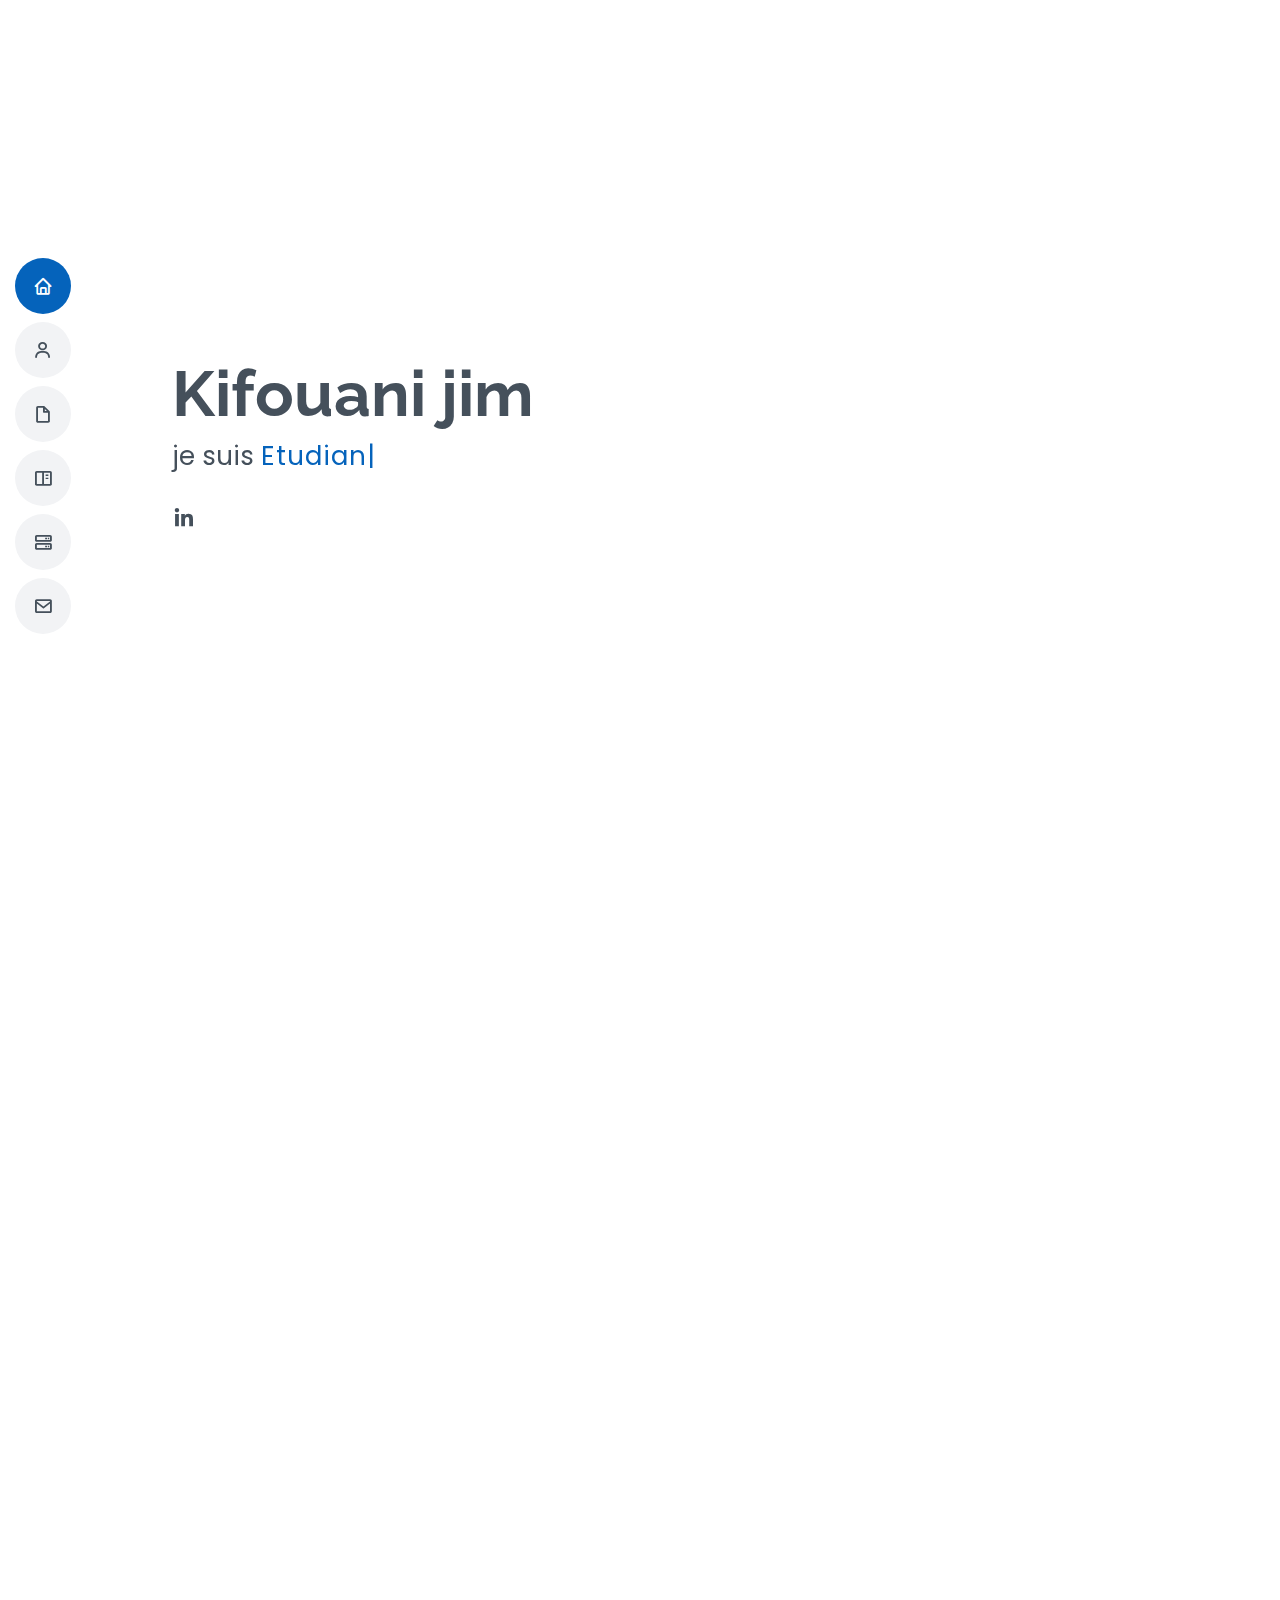
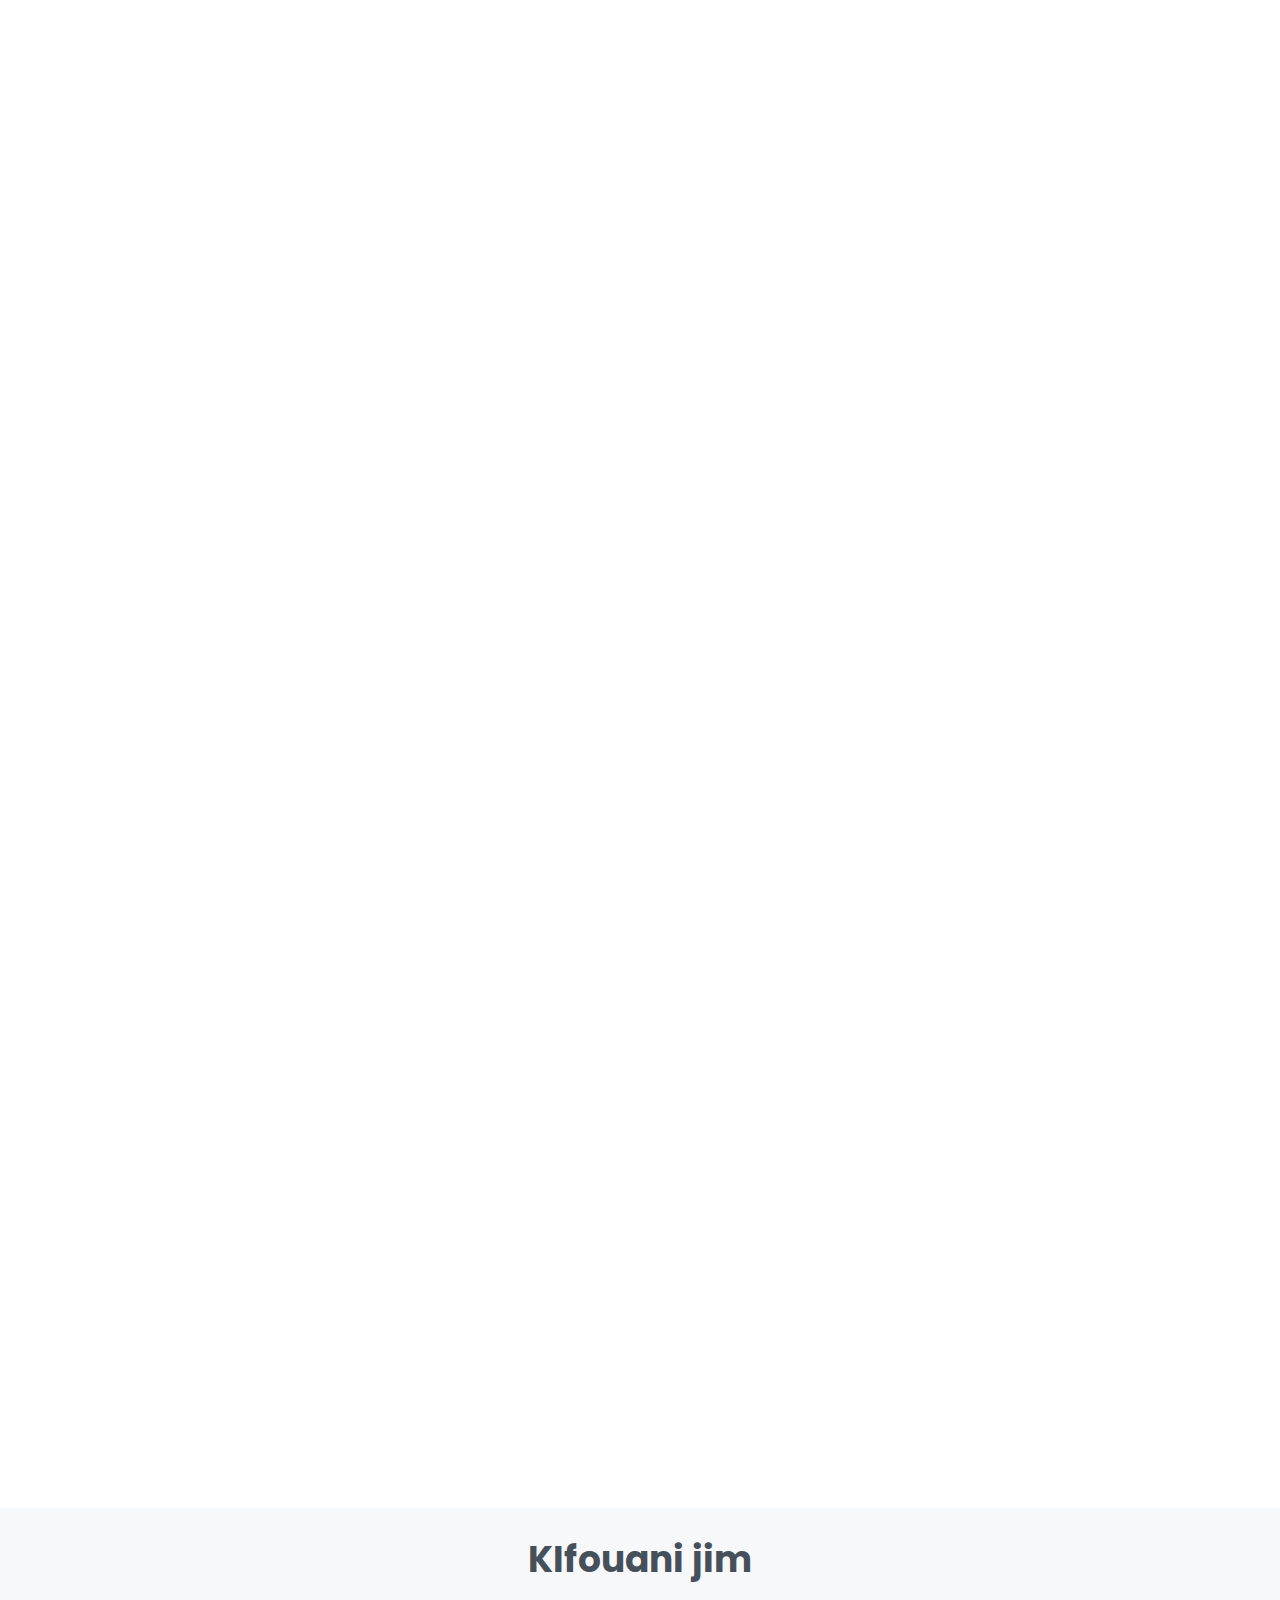
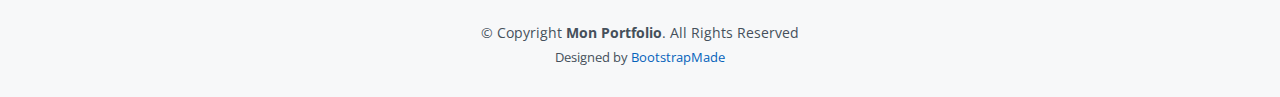
==== index.html @ 3c45834f "mise à jour 2" ====
<!DOCTYPE html>
<html lang="en">

<head>
  <meta charset="utf-8">
  <meta content="width=device-width, initial-scale=1.0" name="viewport">

  <title>Portfolio</title>
  <meta content="" name="description">
  <meta content="" name="keywords">

  <!-- Favicons -->
  <link href="assets/img/Sans%20titre.png" rel="icon">
  <link href="assets/img/Sans%20titre.png" rel="apple-touch-icon">

  <!-- Google Fonts -->
  <link href="https://fonts.googleapis.com/css?family=Open+Sans:300,300i,400,400i,600,600i,700,700i|Raleway:300,300i,400,400i,500,500i,600,600i,700,700i|Poppins:300,300i,400,400i,500,500i,600,600i,700,700i" rel="stylesheet">

  <!-- Vendor CSS Files -->
  <link href="assets/vendor/aos/aos.css" rel="stylesheet">
  <link href="assets/vendor/bootstrap/css/bootstrap.min.css" rel="stylesheet">
  <link href="assets/vendor/bootstrap-icons/bootstrap-icons.css" rel="stylesheet">
  <link href="assets/vendor/boxicons/css/boxicons.min.css" rel="stylesheet">
  <link href="assets/vendor/glightbox/css/glightbox.min.css" rel="stylesheet">
  <link href="assets/vendor/swiper/swiper-bundle.min.css" rel="stylesheet">

  <!-- Template Main CSS File -->
  <link href="assets/css/style.css" rel="stylesheet">

  <!-- =======================================================
  * Template Name: MyResume
  * Updated: Jul 27 2023 with Bootstrap v5.3.1
  * Template URL: https://bootstrapmade.com/free-html-bootstrap-template-my-resume/
  * Author: BootstrapMade.com
  * License: https://bootstrapmade.com/license/
  ======================================================== -->
</head>

<body>

  <!-- ======= Mobile nav toggle button ======= -->
  <!-- <button type="button" class="mobile-nav-toggle d-xl-none"><i class="bi bi-list mobile-nav-toggle"></i></button> -->
  <i class="bi bi-list mobile-nav-toggle d-lg-none"></i>
  <!-- ======= Header ======= -->
  <header id="header" class="d-flex flex-column justify-content-center">

    <nav id="navbar" class="navbar nav-menu">
      <ul>
        <li><a href="#hero" class="nav-link scrollto active"><i class="bx bx-home"></i> <span>Accueil</span></a></li>
        <li><a href="#about" class="nav-link scrollto"><i class="bx bx-user"></i> <span>A propos</span></a></li>
        <li><a href="#resume" class="nav-link scrollto"><i class="bx bx-file-blank"></i> <span>Parcours</span></a></li>
        <li><a href="#portfolio" class="nav-link scrollto"><i class="bx bx-book-content"></i> <span>Project</span></a></li>
        <li><a href="#mission" class="nav-link scrollto"><i class="bx bx-server"></i> <span>Mission</span></a></li>
        <li><a href="#contact" class="nav-link scrollto"><i class="bx bx-envelope"></i> <span>Contact</span></a></li>

      </ul>
    </nav><!-- .nav-menu -->

  </header><!-- End Header -->

  <!-- ======= Hero Section ======= -->
  <section id="hero" class="d-flex flex-column justify-content-center">
    <div class="container" data-aos="zoom-in" data-aos-delay="100">
      <h1>Kifouani jim</h1>
      <p>je suis <span class="typed" data-typed-items="Etudiant"></span></p>
      <div class="social-links">
        <a href="https://www.linkedin.com/in/jim-kifouani-19698219b" class="linkedin"><i class="bx bxl-linkedin"></i></a>
      </div>
    </div>
  </section><!-- End Hero -->

  <main id="main">

    <!-- ======= About Section ======= -->
    <section id="about" class="about">
      <div class="container" data-aos="fade-up">

        <div class="section-title">
          <h2>A propos</h2>
          <p>Je suis étudiant en deuxième année de BTS SIO (Services Informatiques aux Organisations), Option SLAM (Solutions Logicielles et Application Métier) l'option spécialisée pour le développement, à l'ORT à MONTREUIL (93100).

            Actuellement diplômé du BAC General, Spécialité Physique.</p>
        </div>

        <div class="row">
          <div class="col-lg-4">
            <img src="assets/img/profile-img.jpg" class="img-fluid" alt="">
          </div>
          <div class="col-lg-8 pt-4 pt-lg-0 content">
            <h3> Web Developer.</h3>
            <p class="fst-italic">
              infos
            </p>
            <div class="row">
              <div class="col-lg-6">
                <ul>
                  <li><i class="bi bi-chevron-right"></i> <strong>date de naissance:</strong> <span>5 Aout 2001</span></li>
                  <li><i class="bi bi-chevron-right"></i> <strong>telephone:</strong> <span>07 83 47 63 **</span></li>
                  <li><i class="bi bi-chevron-right"></i> <strong>Ville:</strong> <span>Paris, France</span></li>
                </ul>
              </div>
              <div class="col-lg-6">
                <ul>
                  <li><i class="bi bi-chevron-right"></i> <strong>Age:</strong> <span>22</span></li>
                  <li><i class="bi bi-chevron-right"></i> <strong>niveau:</strong> <span>BTS</span></li>
                  <li><i class="bi bi-chevron-right"></i> <strong>Email:</strong> <span>jimkifouani0@gmail.com</span></li>
                </ul>
              </div>
            </div>
            <p>
              Mon projet professionnel est de devenir expert en securité informatique, après mes 2 ans d'études en BTS SIO, je compte continuer mon cursus jusqu'à une maitrise et intégrer par la suite une entreprise basé sur les tecnologies actuel.
            </p>
          </div>
        </div>

      </div>
    </section><!-- End About Section -->

    <!-- ======= Resume Section ======= -->
    <section id="resume" class="resume">
      <div class="container" data-aos="fade-up">

        <div class="section-title">
          <h2>Parcours</h2>
          <p></p>
        </div>

        <div class="row">
          <div class="col-lg-6">
            <h3 class="resume-title">Experiences professionnelles</h3>
            <div class="resume-item pb-0">
              <h4>Alternant Developpeur web</h4>
              <h5>2022 - 2024</h5>
              <p><em>Alternant LDHCLIC:
                Entreprise de création d'applicatif Web format CRM, de site web vitrine ou marchand.</em></p>
              <ul>
                <li>Mise en place du cahier de charge-Selection du CMS en fonction des critères donnés
                </li>
                <li>Choix de l'hebergement du futur site
                </li>
                <li>Mise en place de la maquette du futur site</li>
                <li>Recherche et établissement de la base de donnée d'un site de
                  crèche et de CBD.
                </li>
              </ul>
            </div>

            <h3 class="resume-title">Formations</h3>
            <div class="resume-item">
              <h4>BTS</h4>
              <h5>2022 - 2024</h5>
              <p><em>ORT Montreuil</em></p>
              <p>BTS SIO OPTION SLAM</p>
              <h5>2020 - 2022</h5>
              <p><em>ESTYA</em></p>
              <p>BTS SIO OPTION SISR</p>
            </div>
            <div class="resume-item">
              <h4>BAC</h4>
              <h5>2019 - 2020</h5>
              <p><em>Lycée Nganga Edouard</em></p>
              <p>OPTION GENERAL</p>
            </div>
          </div>
          <div class="col-lg-6">
            <h3 class="resume-title">Informatique & Centre interet</h3>
            <div class="resume-item">
              <h4>Competence informatique</h4>
              <p><em>Montreuil,France</em></p>
              <ul>
                <li>HTML5,CSS3</li>
                <li>PYTHON,JAVA,C</li>
                <li>SQL,GIT</li>
                <li>JAVA-SCRIPT,PHP</li>
                <li>GIT</li>
                <li>DOCKER</li>
                <li>LANGUAGE SQL</li>
              </ul>
            </div>
            <div class="resume-item">
              <h4>ACTIVITE</h4>
              <p><em>Pratiqué du sport régulièrement, m'aide à réduire le stress et booste la confiance en soi !</em></p>
              <ul>
                <li>Basket ball</li>
                <li>Musculation</li>
                <li>Coach sportif</li>
                <li>Photographie</li>
              </ul>
              <h4>PRISE ET EDITION DE PHOTO </h4>
              <div class="container">
                <div class="row">
                  <!-- Première image -->
                  <div class="col-lg-4">
                    <a href="assets/img/portfolio/portfolio-9.jpg" target="_blank">
                      <img src="assets/img/portfolio/portfolio-9.jpg" class="img-fluid" alt="">
                    </a>
                  </div>
                  <div class="col-lg-4">
                    <a href="assets/img/portfolio/IMG_0586.jpg" target="_blank">
                      <img src="assets/img/portfolio/IMG_0586.jpg" class="img-fluid" alt="">
                    </a>
                  </div>
                  <div class="col-lg-4">
                    <a href="assets/img/portfolio/_DSC0746-vers3.jpg" target="_blank">
                      <img src="assets/img/portfolio/_DSC0746-vers3.jpg" class="img-fluid" alt="">
                    </a>
                  </div>
                </div>
              </div>
          </div>
        </div>

      </div>
    </section><!-- End Resume Section -->

    <!-- ======= Portfolio Section ======= -->
    <section id="portfolio" class="portfolio section-bg">
      <div class="container" data-aos="fade-up">

        <div class="section-title">
          <h2>Project Entreprise,CV et Tableau de competence</h2>
          <p>Ci-dessous vous retrouverez tous mes anciens projets réalisés à ce jour, cliquez sur l'un de mes projets pour en savoir plus !</p>
        </div>

        <div class="row">
          <div class="col-lg-12 d-flex justify-content-center" data-aos="fade-up" data-aos-delay="100">
            <ul id="portfolio-flters">
              <li data-filter="*" class="filter-active">All</li>
              <li data-filter=".filter-card">Project et Entreprise</li>
              <li data-filter=".filter-web">CV et Tableau de Competence</li>
            </ul>
          </div>
        </div>

        <div class="row portfolio-container" data-aos="fade-up" data-aos-delay="200">
          <div class="col-lg-4 col-md-6 portfolio-item filter-card">
            <div class="portfolio-wrap">
              <img src="assets/img/portfolio/istockphoto-1387945043-612x612.jpg" class="img-fluid" alt="">
              <div class="portfolio-info">
                <h4>Project</h4>
                <p>HelpOrt</p>
                <div class="portfolio-links">
                  <a href="assets/img/portfolio/Project%20%5BEnregistrement%20automatique%5D.pdf" target="_blank">Project</a>
                </div>
              </div>
            </div>
          </div>

        <div class="row portfolio-container" data-aos="fade-up" data-aos-delay="200">
          <div class="col-lg-4 col-md-6 portfolio-item filter-card">
            <div class="portfolio-wrap">
              <img src="assets/img/portfolio/portfolio-10.jpg" class="img-fluid" alt="">
              <div class="portfolio-info">
                <h4>Entreprise</h4>
                <p>LDHCLIC</p>
                <div class="portfolio-links">
                  <a href="assets/img/portfolio/diapo%20LDHCLIC.pdf" target="_blank">Entreprise</a>
                </div>
              </div>
            </div>
          </div>

          <div class="col-lg-4 col-md-6 portfolio-item filter-web">
            <div class="portfolio-wrap">
              <img src="assets/img/portfolio/cv.jpg" class="img-fluid" alt="">
              <div class="portfolio-info">
                <h4>Mon CV</h4>
                <div class="portfolio-links">
                  <a href="assets/img/portfolio/CV_2023.pdf" target="_blank">CV</a>
                </div>
              </div>
            </div>
          </div>

          <div class="col-lg-4 col-md-6 portfolio-item filter-web">
            <div class="portfolio-wrap">
              <img src="assets/img/testimonials/books-3544295_1280.jpg" class="img-fluid" alt="">
              <div class="portfolio-info">
                <h4>Mon Tableau de Competence</h4>
                <div class="portfolio-links">
                  <a href="assets/img/portfolio/Tableau%20de%20synthèse%20-%20Epreuve%20E4%20-%20BTS%20SIO%202023%20(1)(Récupération%20automatique).pdf" target="_blank">Tableau</a>
                </div>
              </div>
            </div>
          </div>

        </div>

      </div>
    </section><!-- End Portfolio Section -->

    <!-- ======= Mission Section ======= -->
    <section id="mission" class="mission section-bg">
      <div class="container" data-aos="fade-up">

        <div class="section-title">
          <h2>Mission</h2>
          <p>Voici quelques missions que j'ai réalisées au cours de mes expériences professionnelles.</p>
        </div>

        <!-- Tableau pour les missions -->
        <div class="row">
          <div class="col-lg-12">
            <table class="table mission-table" data-aos="fade-up" data-aos-delay="300">
              <thead>
              <tr class="table-header">
                <th scope="col">Projet / Mission</th>
                <th scope="col">Description</th>
              </tr>
              </thead>
              <tbody>
              <!-- Réalisations en milieu professionnel en cours de première année -->
              <tr class="table-row">
                <td>Réalisations en milieu professionnel (1ère année)</td>
                <td>
                  <ul>
                    <li>Mise en place du cahier de charge concernant la création d'un site pour une crèche.</li>
                    <li>Développement de la maquette avec WordPress different site.</li>
                  </ul>
                </td>
              </tr>

              <!-- Réalisations en milieu professionnel en cours de seconde année -->
              <tr class="table-row">
                <td>Réalisations en milieu professionnel (2ème année)</td>
                <td>
                  <ul>
                    <li>Initialisation d'appareils, notamment de téléphone, avant leur vente.</li>
                    <li>Explication des services proposés par l'entreprise aux clients.</li>
                    <li>Mise en place de site vitrine.</li>
                  </ul>
                </td>
              </tr>
              </tbody>
            </table>
          </div>
        </div>
      </div>
    </section>


    <!-- ======= Contact Section ======= -->
    <section id="contact" class="contact">
      <div class="container" data-aos="fade-up">

        <div class="section-title">
          <h2>Contact</h2>
        </div>

        <div class="row mt-1">

          <div class="col-lg-4">
            <div class="info">
              <div class="address">
                <i class="bi bi-geo-alt"></i>
                <h4>Adresse:</h4>
                <p>92 rue de manlnoue, Noisy le Grand, 93160</p>
              </div>

              <div class="email">
                <i class="bi bi-envelope"></i>
                <h4>Email:</h4>
                <p>jimkifouani0@gmail.com</p>
              </div>

              <div class="phone">
                <i class="bi bi-phone"></i>
                <h4>telephone:</h4>
                <p>07 83 47 63 **</p>
              </div>

            </div>

          </div>

          <div class="col-lg-8 mt-5 mt-lg-0">

            <form action="forms/contact.php" method="post" role="form" class="php-email-form">
              <div class="row">
                <div class="col-md-6 form-group">
                  <input type="text" name="name" class="form-control" id="name" placeholder="Ton Nom" required>
                </div>
                <div class="col-md-6 form-group mt-3 mt-md-0">
                  <input type="email" class="form-control" name="email" id="email" placeholder="Ton Email" required>
                </div>
              </div>
              <div class="form-group mt-3">
                <input type="text" class="form-control" name="subject" id="subject" placeholder="Sujet" required>
              </div>
              <div class="form-group mt-3">
                <textarea class="form-control" name="message" rows="5" placeholder="Message" required></textarea>
              </div>
              <div class="my-3">
                <div class="loading">Chargement</div>
                <div class="error-message"></div>
                <div class="sent-message">Ton message a été envoyé. Merci!</div>
              </div>
              <div class="text-center"><button type="submit">Send Message</button></div>
            </form>

          </div>

        </div>

      </div>
    </section><!-- End Contact Section -->
    <section id="Tableau" class="contact"></section>

  </main><!-- End #main -->

  <!-- ======= Footer ======= -->
  <footer id="footer">
    <div class="container">
      <h3>KIfouani jim</h3>
      <p></p>
      <div class="social-links">
      </div>
      <div class="copyright">
        &copy; Copyright <strong><span>Mon Portfolio</span></strong>. All Rights Reserved
      </div>
      <div class="credits">
        <!-- All the links in the footer should remain intact. -->
        <!-- You can delete the links only if you purchased the pro version. -->
        <!-- Licensing information: [license-url] -->
        <!-- Purchase the pro version with working PHP/AJAX contact form: https://bootstrapmade.com/free-html-bootstrap-template-my-resume/ -->
        Designed by <a href="https://bootstrapmade.com/">BootstrapMade</a>
      </div>
    </div>
  </footer><!-- End Footer -->

  <div id="preloader"></div>
  <a href="#" class="back-to-top d-flex align-items-center justify-content-center"><i class="bi bi-arrow-up-short"></i></a>

  <!-- Vendor JS Files -->
  <script src="assets/vendor/purecounter/purecounter_vanilla.js"></script>
  <script src="assets/vendor/aos/aos.js"></script>
  <script src="assets/vendor/bootstrap/js/bootstrap.bundle.min.js"></script>
  <script src="assets/vendor/glightbox/js/glightbox.min.js"></script>
  <script src="assets/vendor/isotope-layout/isotope.pkgd.min.js"></script>
  <script src="assets/vendor/swiper/swiper-bundle.min.js"></script>
  <script src="assets/vendor/typed.js/typed.umd.js"></script>
  <script src="assets/vendor/waypoints/noframework.waypoints.js"></script>
  <script src="assets/vendor/php-email-form/validate.js"></script>

  <!-- Template Main JS File -->
  <script src="assets/js/main.js"></script>

</body>

</html>
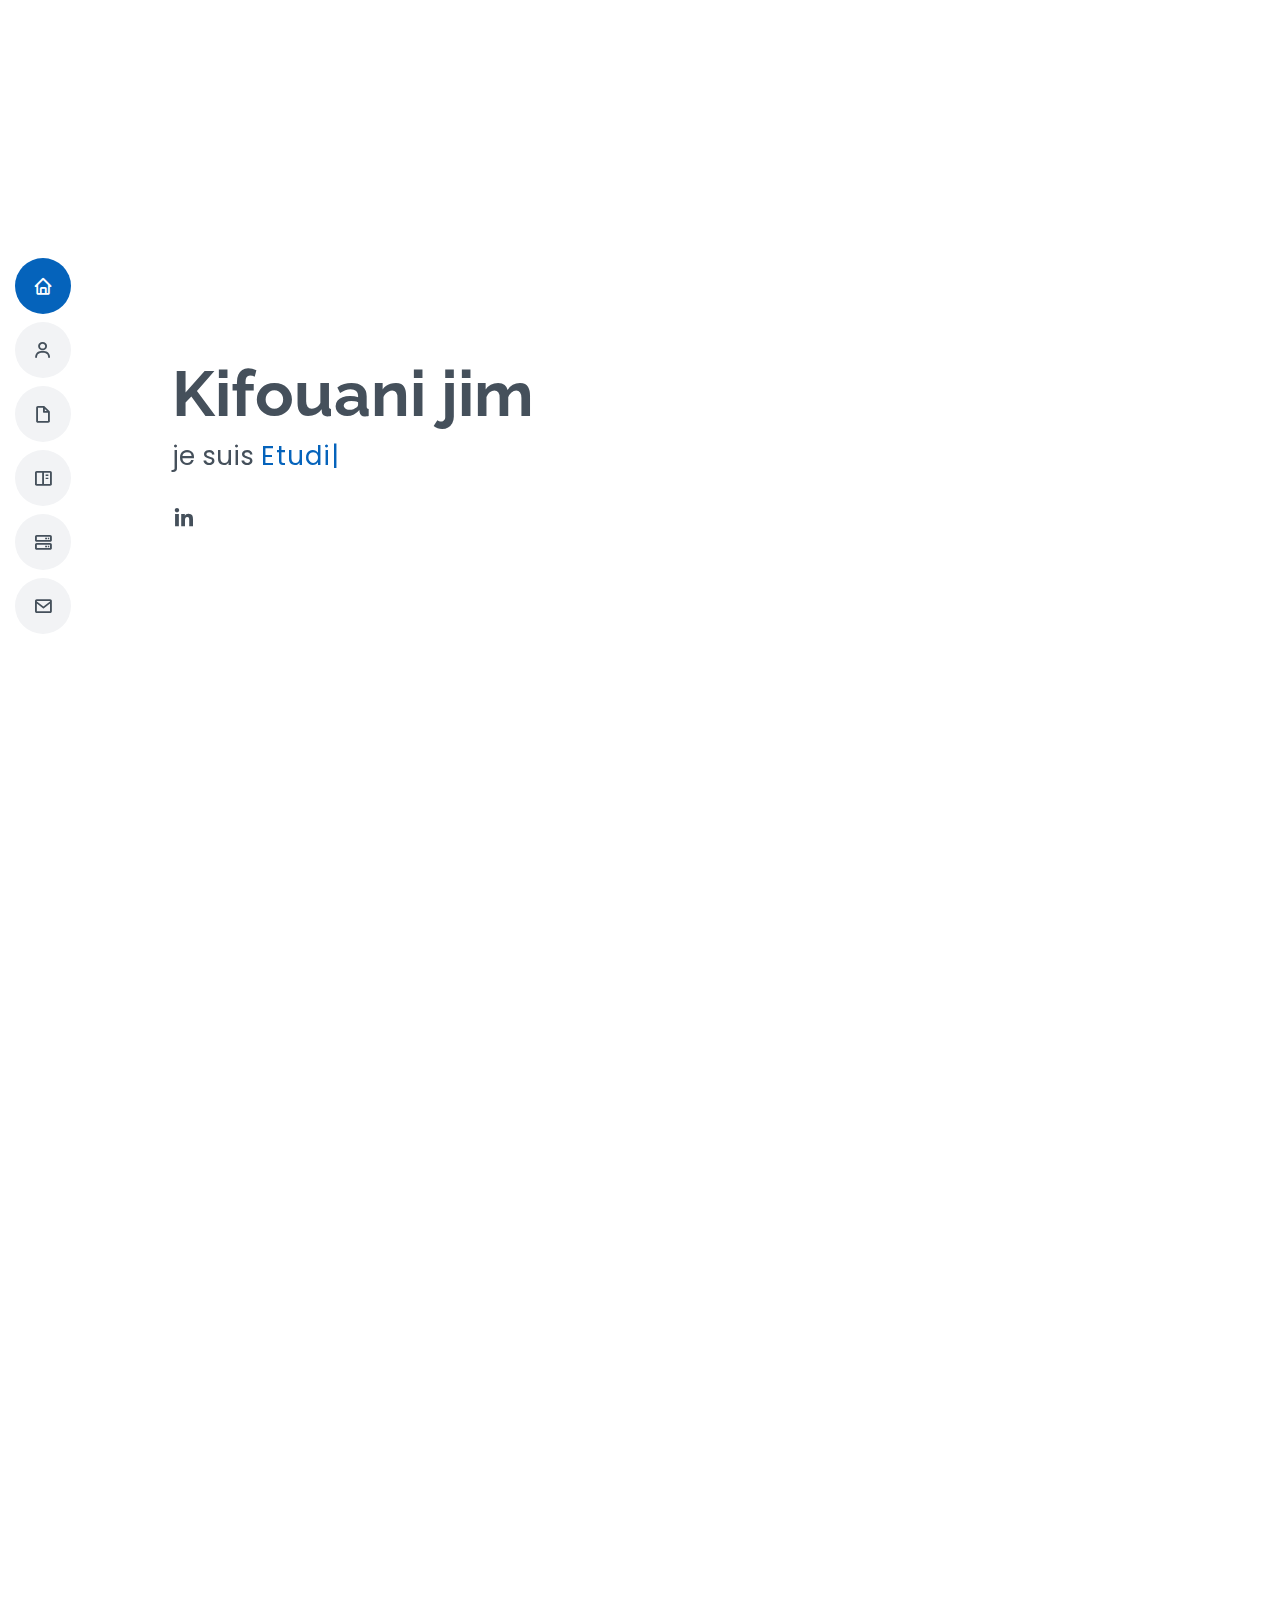
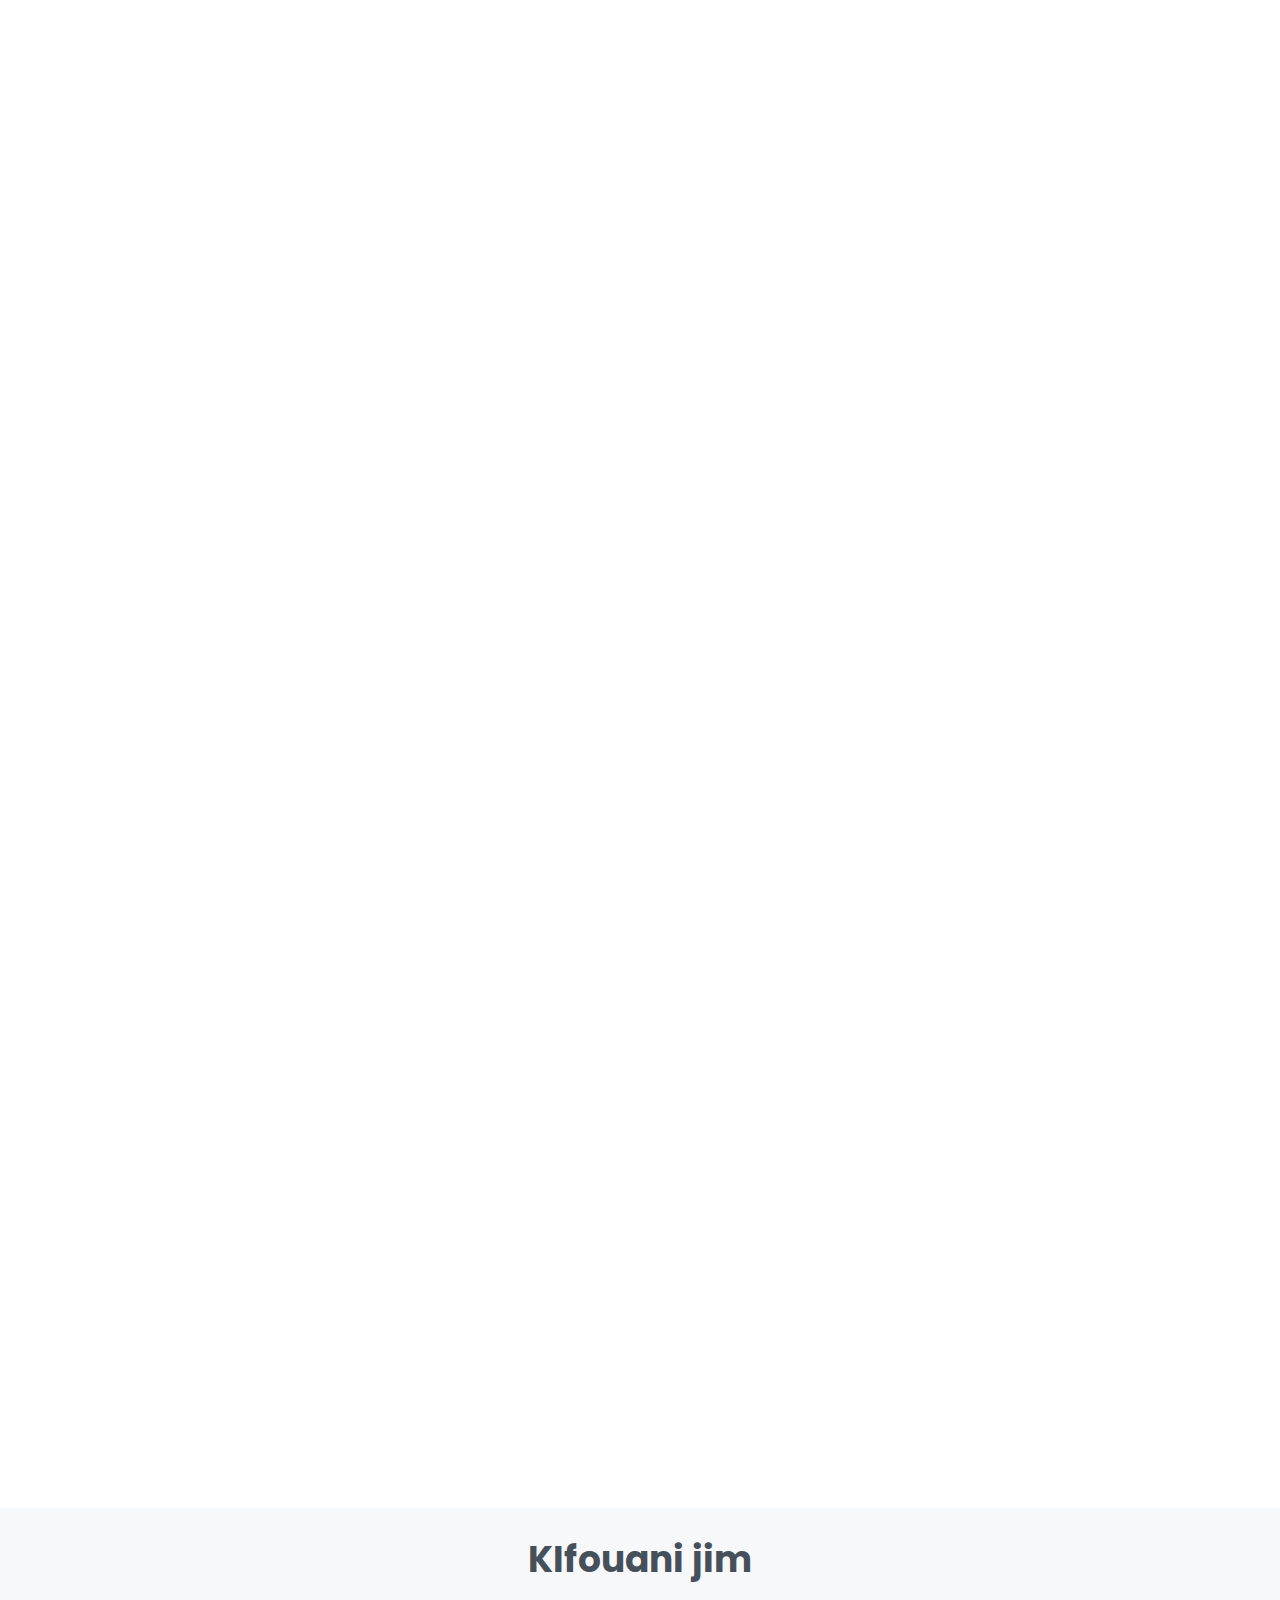
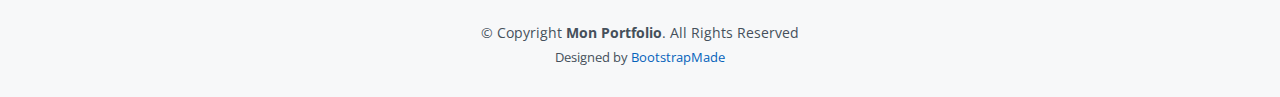
==== commit 707ce376: "mise à jour 4" ====
--- a/index.html
+++ b/index.html
@@ -254,7 +254,7 @@
                 <h4>Entreprise</h4>
                 <p>LDHCLIC</p>
                 <div class="portfolio-links">
-                  <a href="assets/img/portfolio/diapo%20LDHCLIC.pdf" target="_blank">Entreprise</a>
+                  <a href="assets/img/portfolio/diapoEntreprise.pdf" target="_blank">Entreprise</a>
                 </div>
               </div>
             </div>
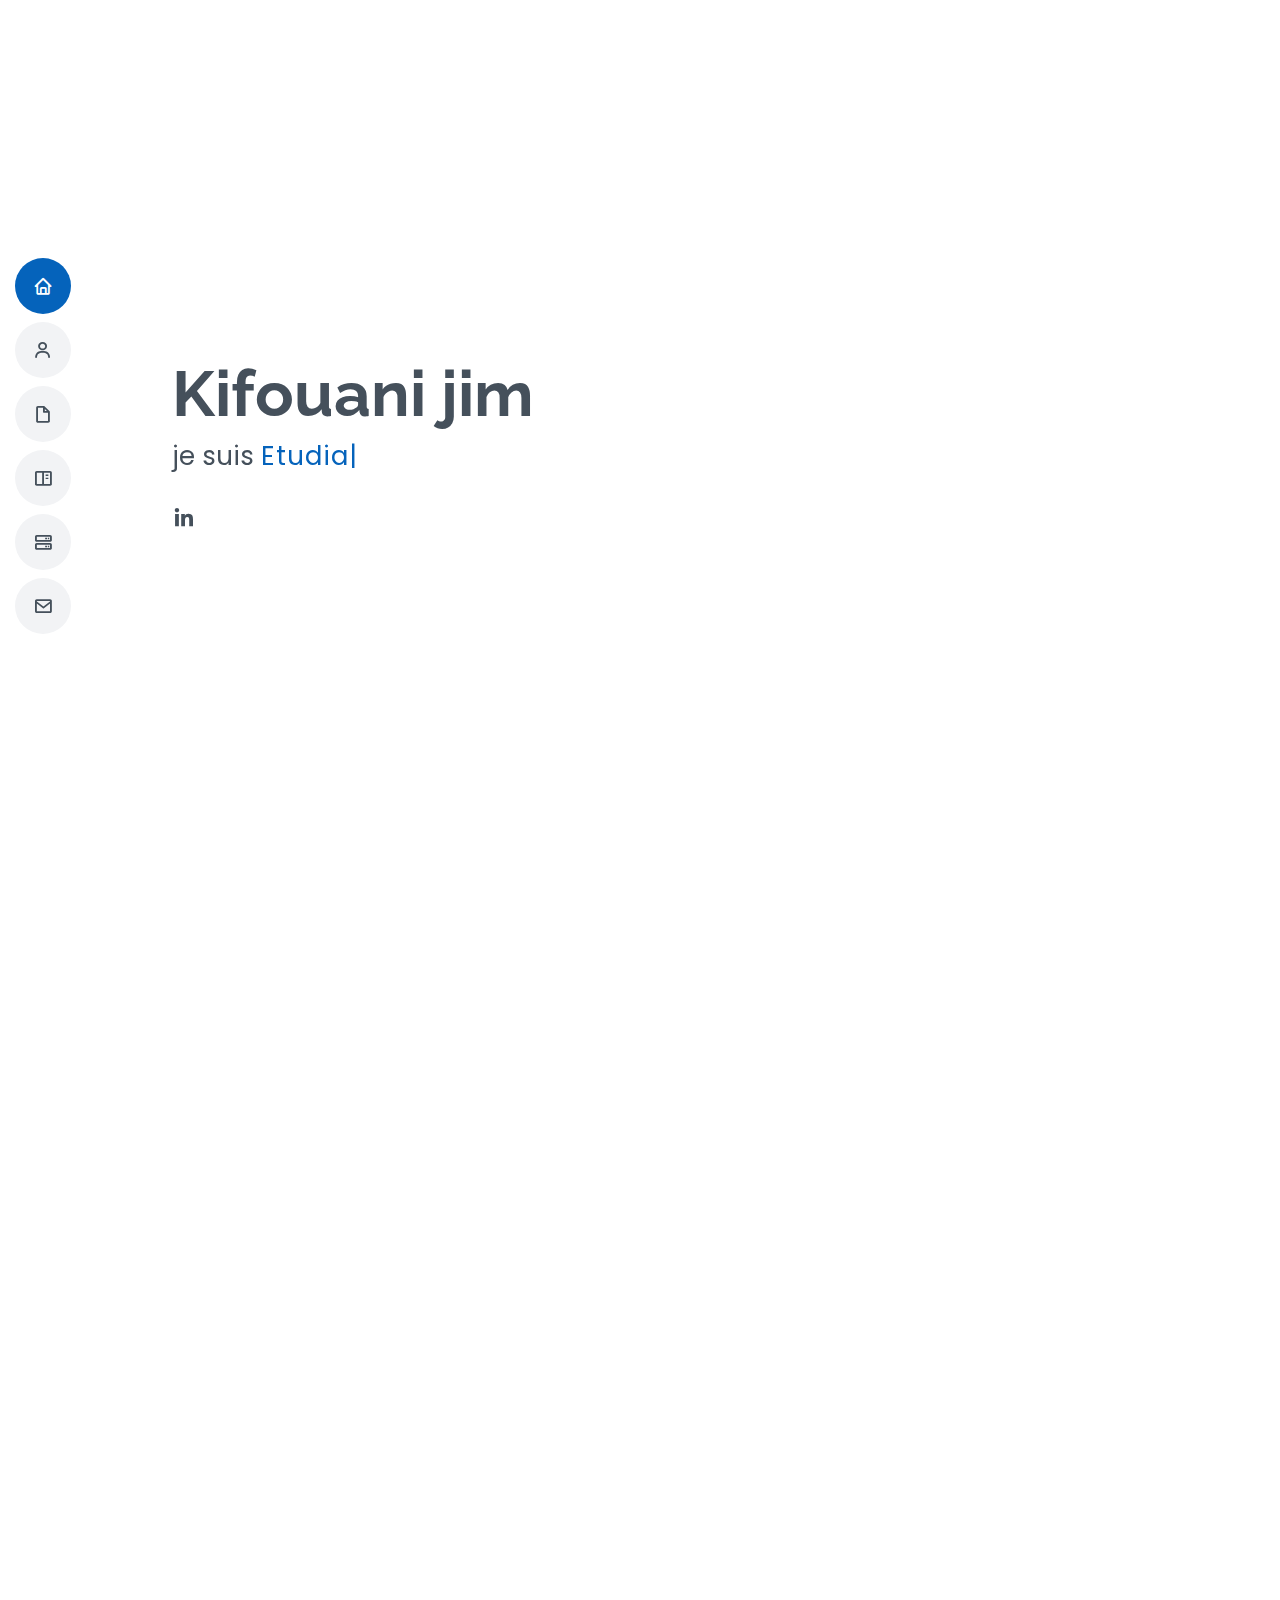
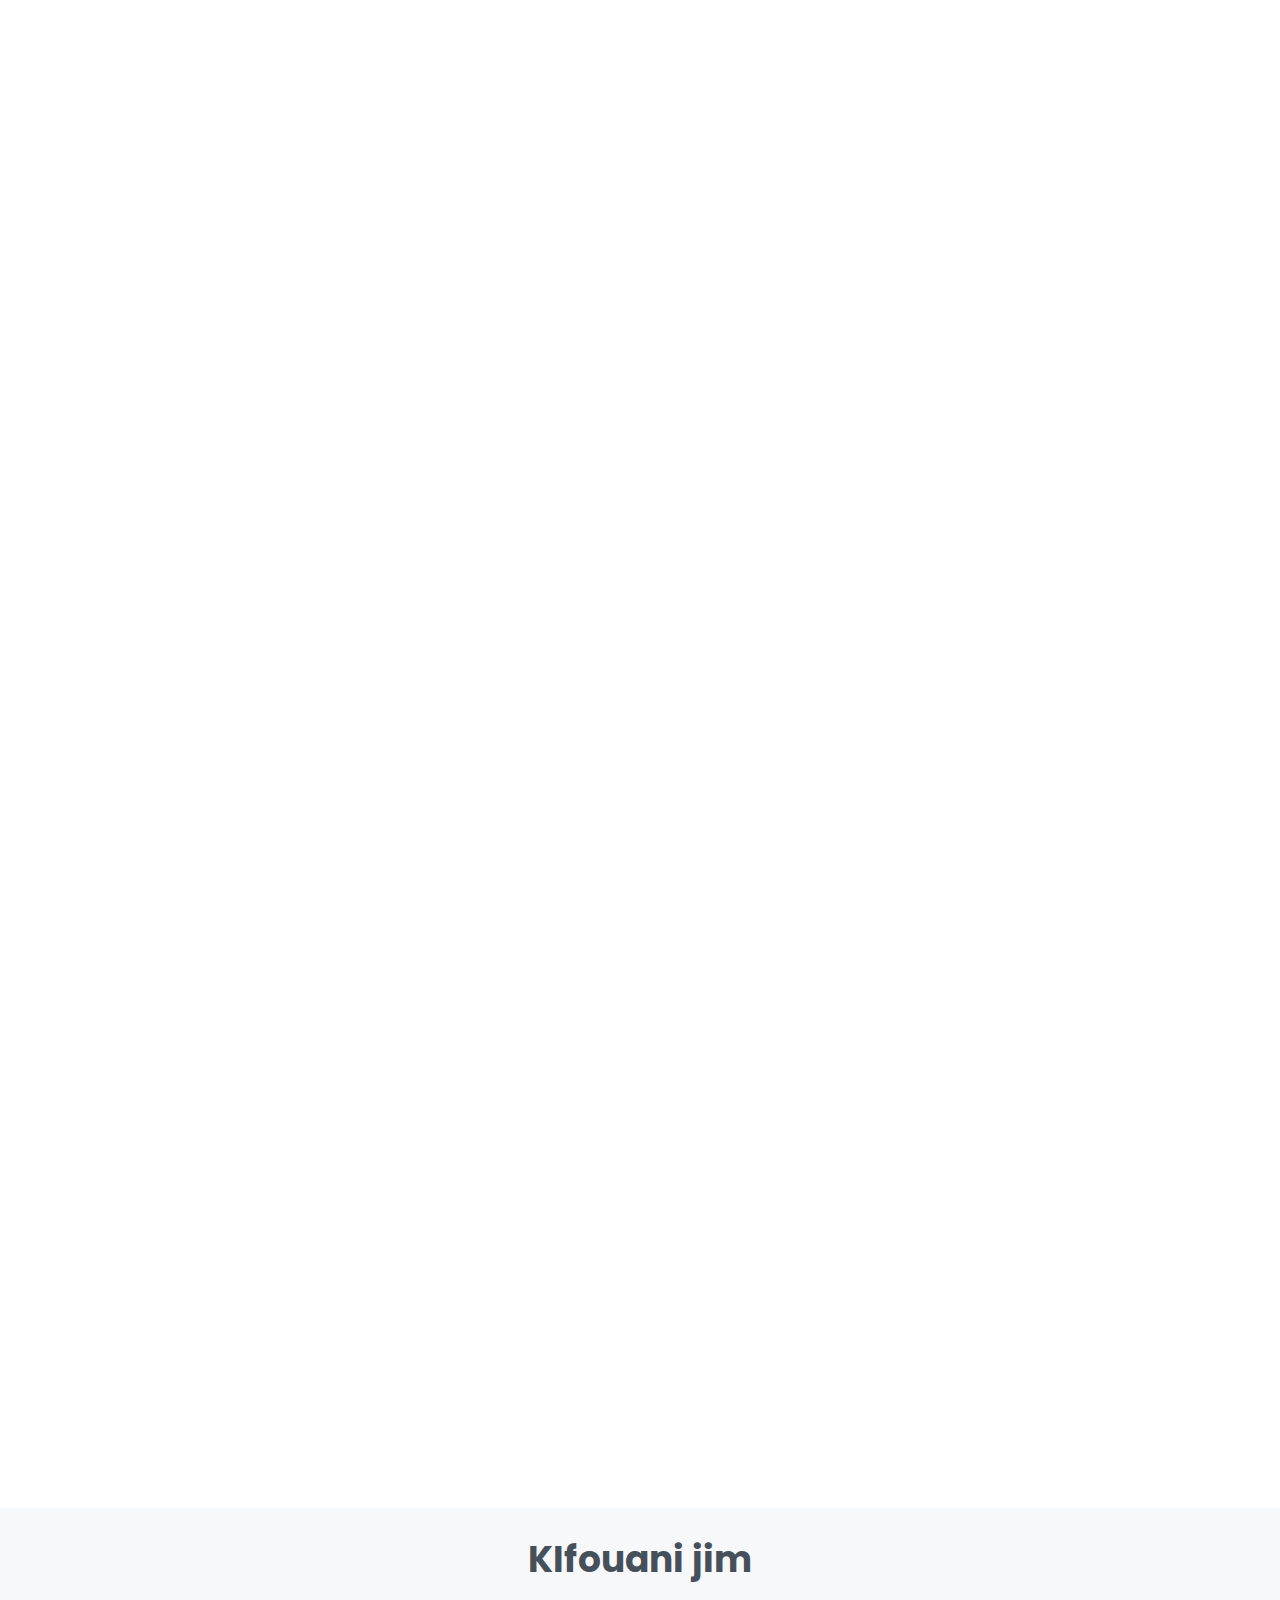
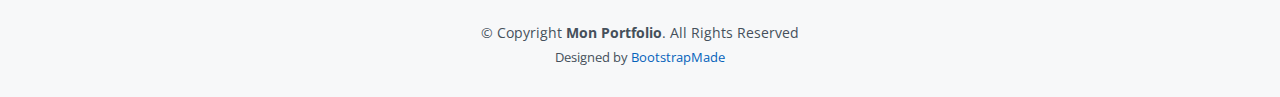
==== commit 9ce3758e: "mise à jour 5" ====
--- a/index.html
+++ b/index.html
@@ -240,7 +240,7 @@
                 <h4>Project</h4>
                 <p>HelpOrt</p>
                 <div class="portfolio-links">
-                  <a href="assets/img/portfolio/Project%20%5BEnregistrement%20automatique%5D.pdf" target="_blank">Project</a>
+                  <a href="assets/img/portfolio/Project%20final.pdf" target="_blank">Project</a>
                 </div>
               </div>
             </div>
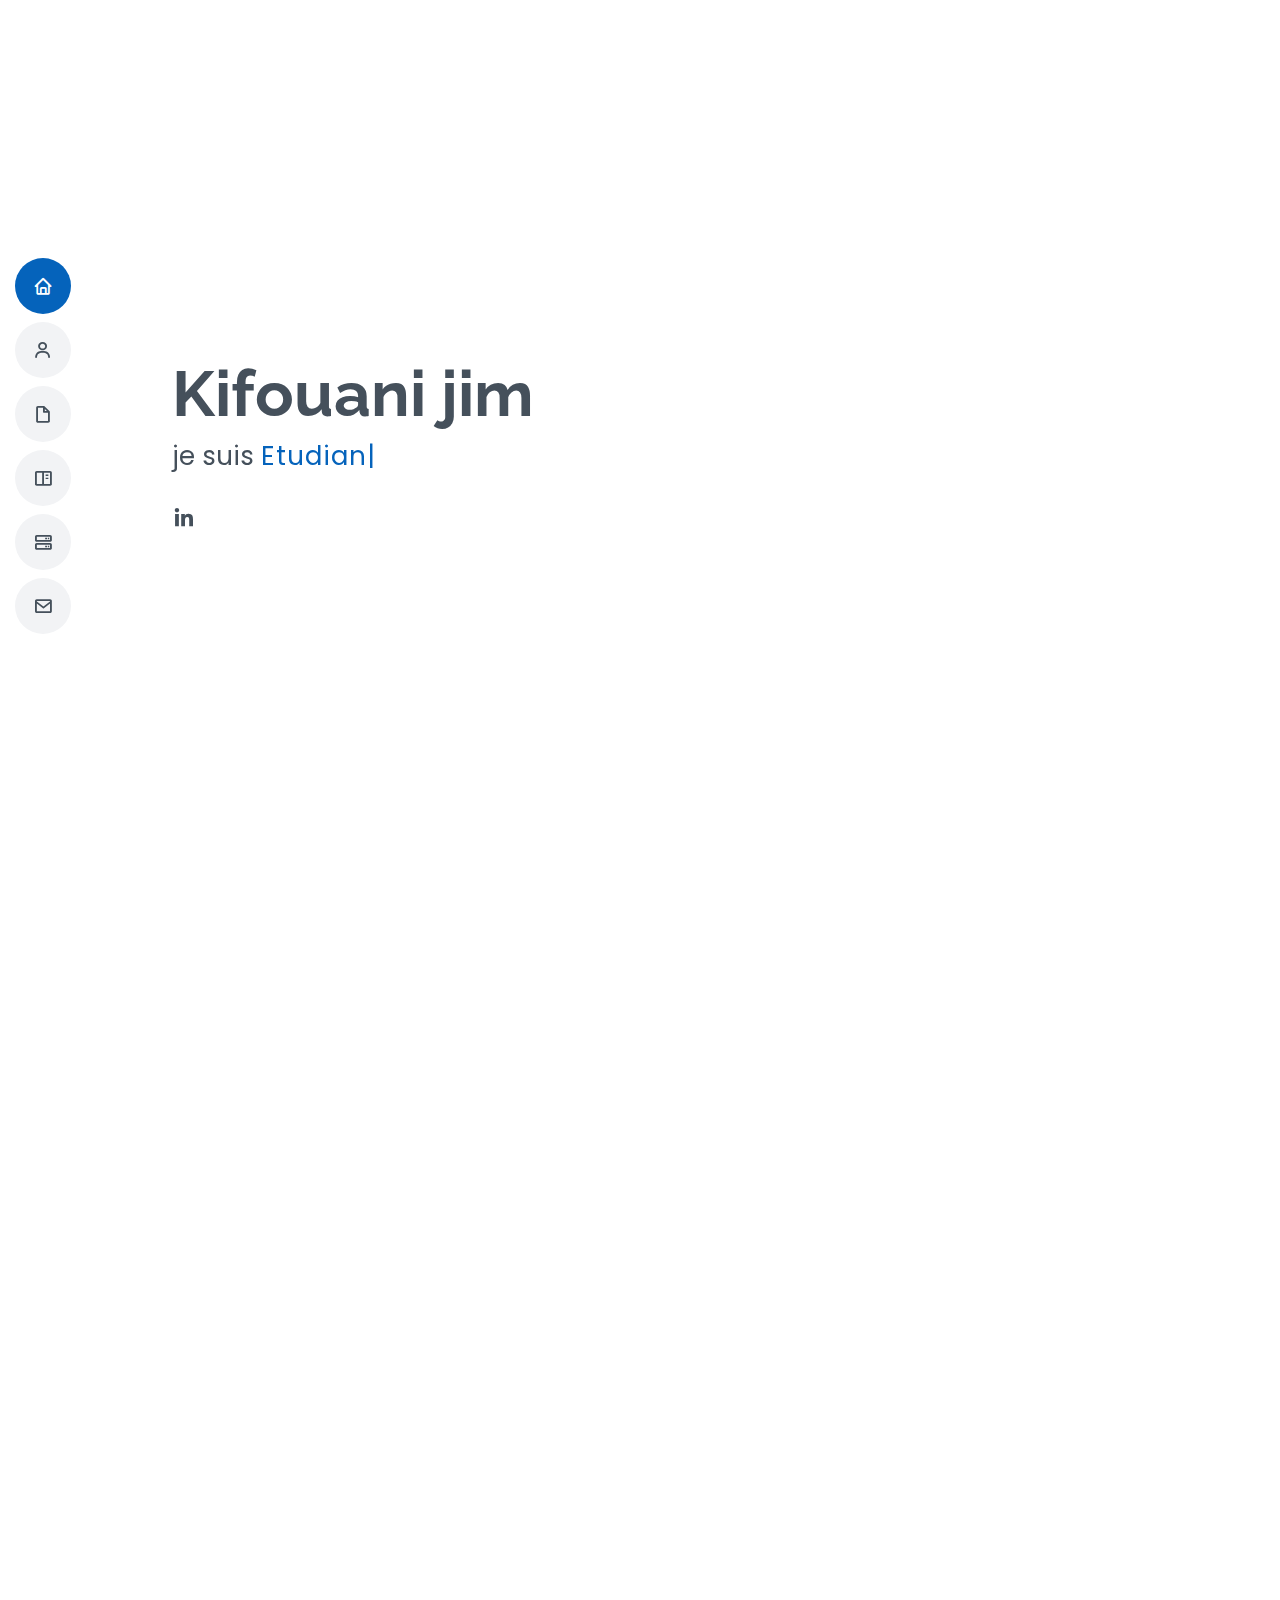
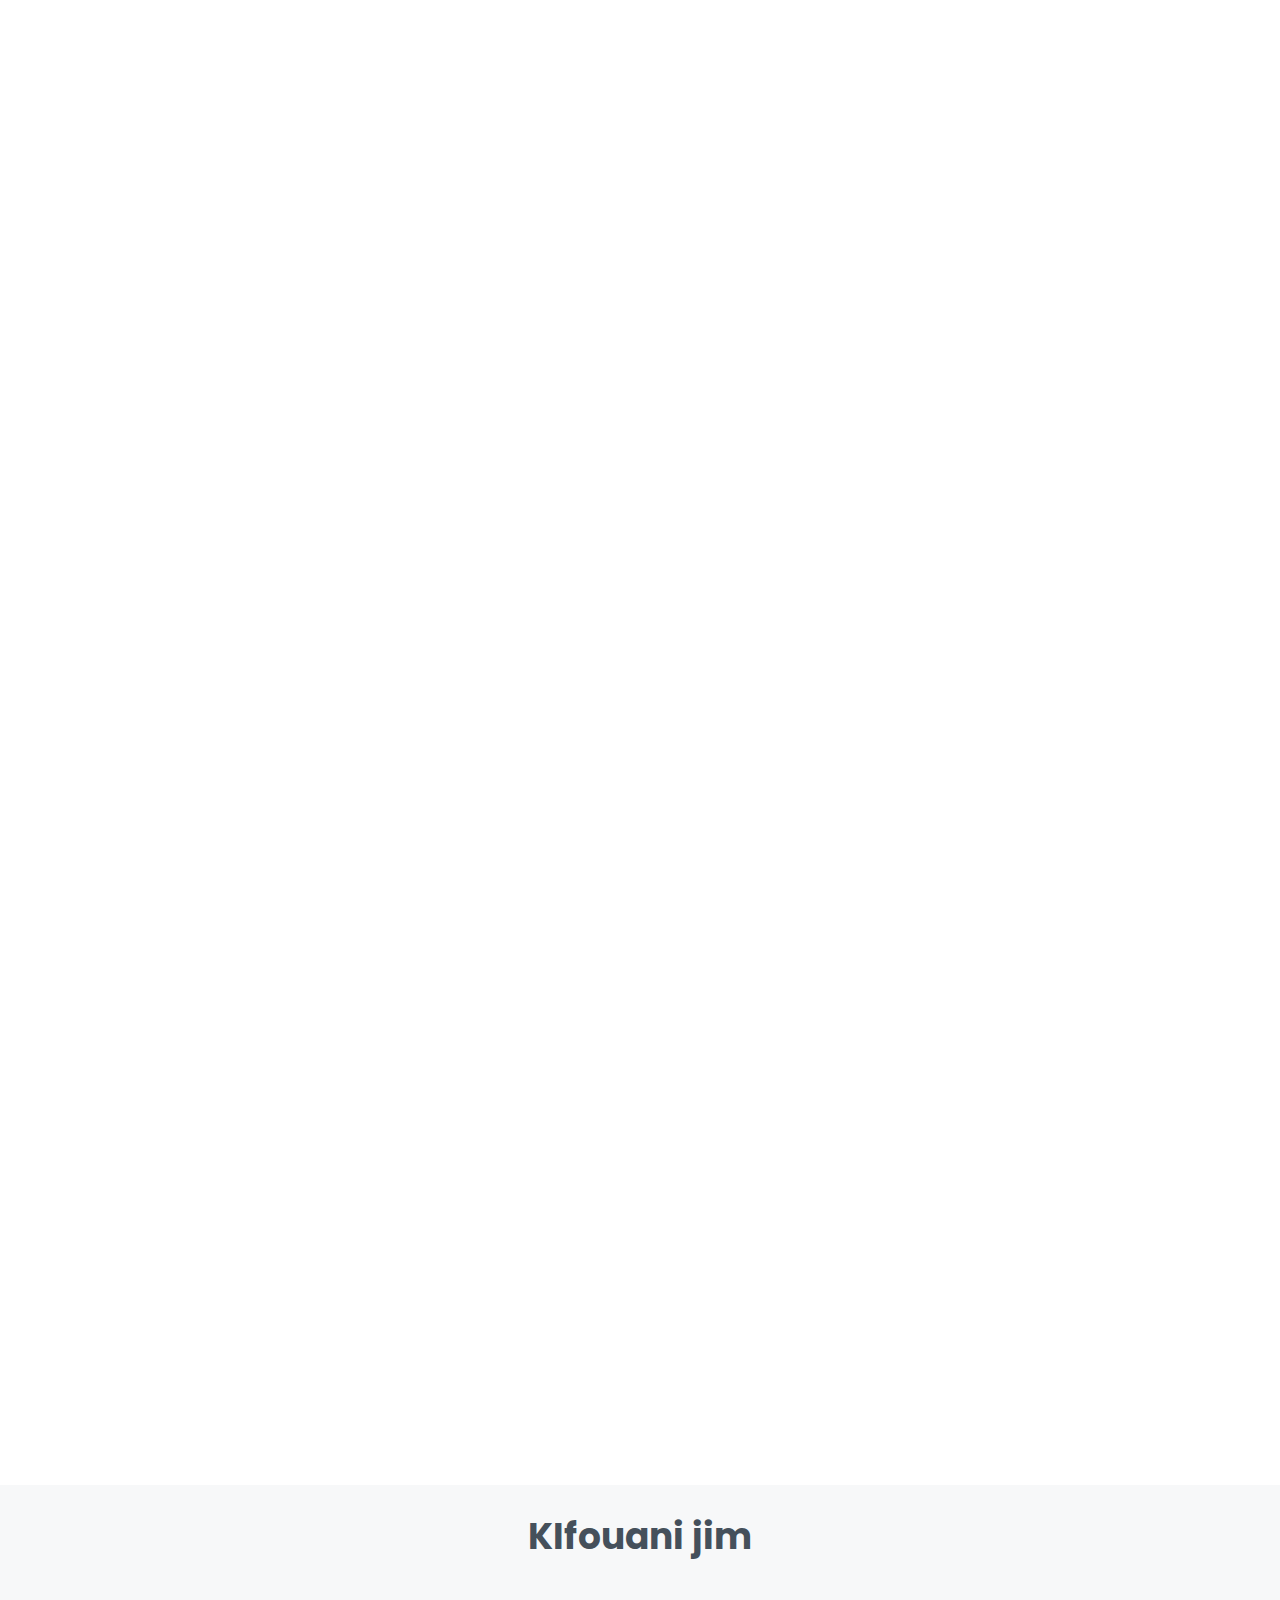
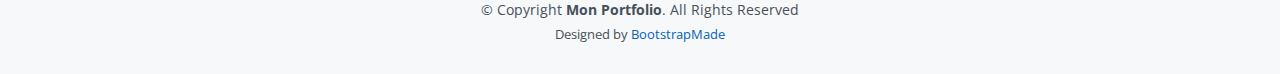
==== commit 8e99eb9c: "Update index.html" ====
--- a/index.html
+++ b/index.html
@@ -172,7 +172,6 @@
                 <li>PYTHON,JAVA,C</li>
                 <li>SQL,GIT</li>
                 <li>JAVA-SCRIPT,PHP</li>
-                <li>GIT</li>
                 <li>DOCKER</li>
                 <li>LANGUAGE SQL</li>
               </ul>
@@ -240,7 +239,7 @@
                 <h4>Project</h4>
                 <p>HelpOrt</p>
                 <div class="portfolio-links">
-                  <a href="assets/img/portfolio/Project%20final.pdf" target="_blank">Project</a>
+                  <a href="assets/img/portfolio/Project%20%5BEnregistrement%20automatique%5D.pdf" target="_blank">Project</a>
                 </div>
               </div>
             </div>
@@ -315,7 +314,7 @@
                 <td>
                   <ul>
                     <li>Mise en place du cahier de charge concernant la création d'un site pour une crèche.</li>
-                    <li>Développement de la maquette avec WordPress different site.</li>
+                    <li>Développement de maquette de site à l'aide Photoshop.</li>
                   </ul>
                 </td>
               </tr>
@@ -447,4 +446,4 @@
 
 </body>
 
-</html>+</html>
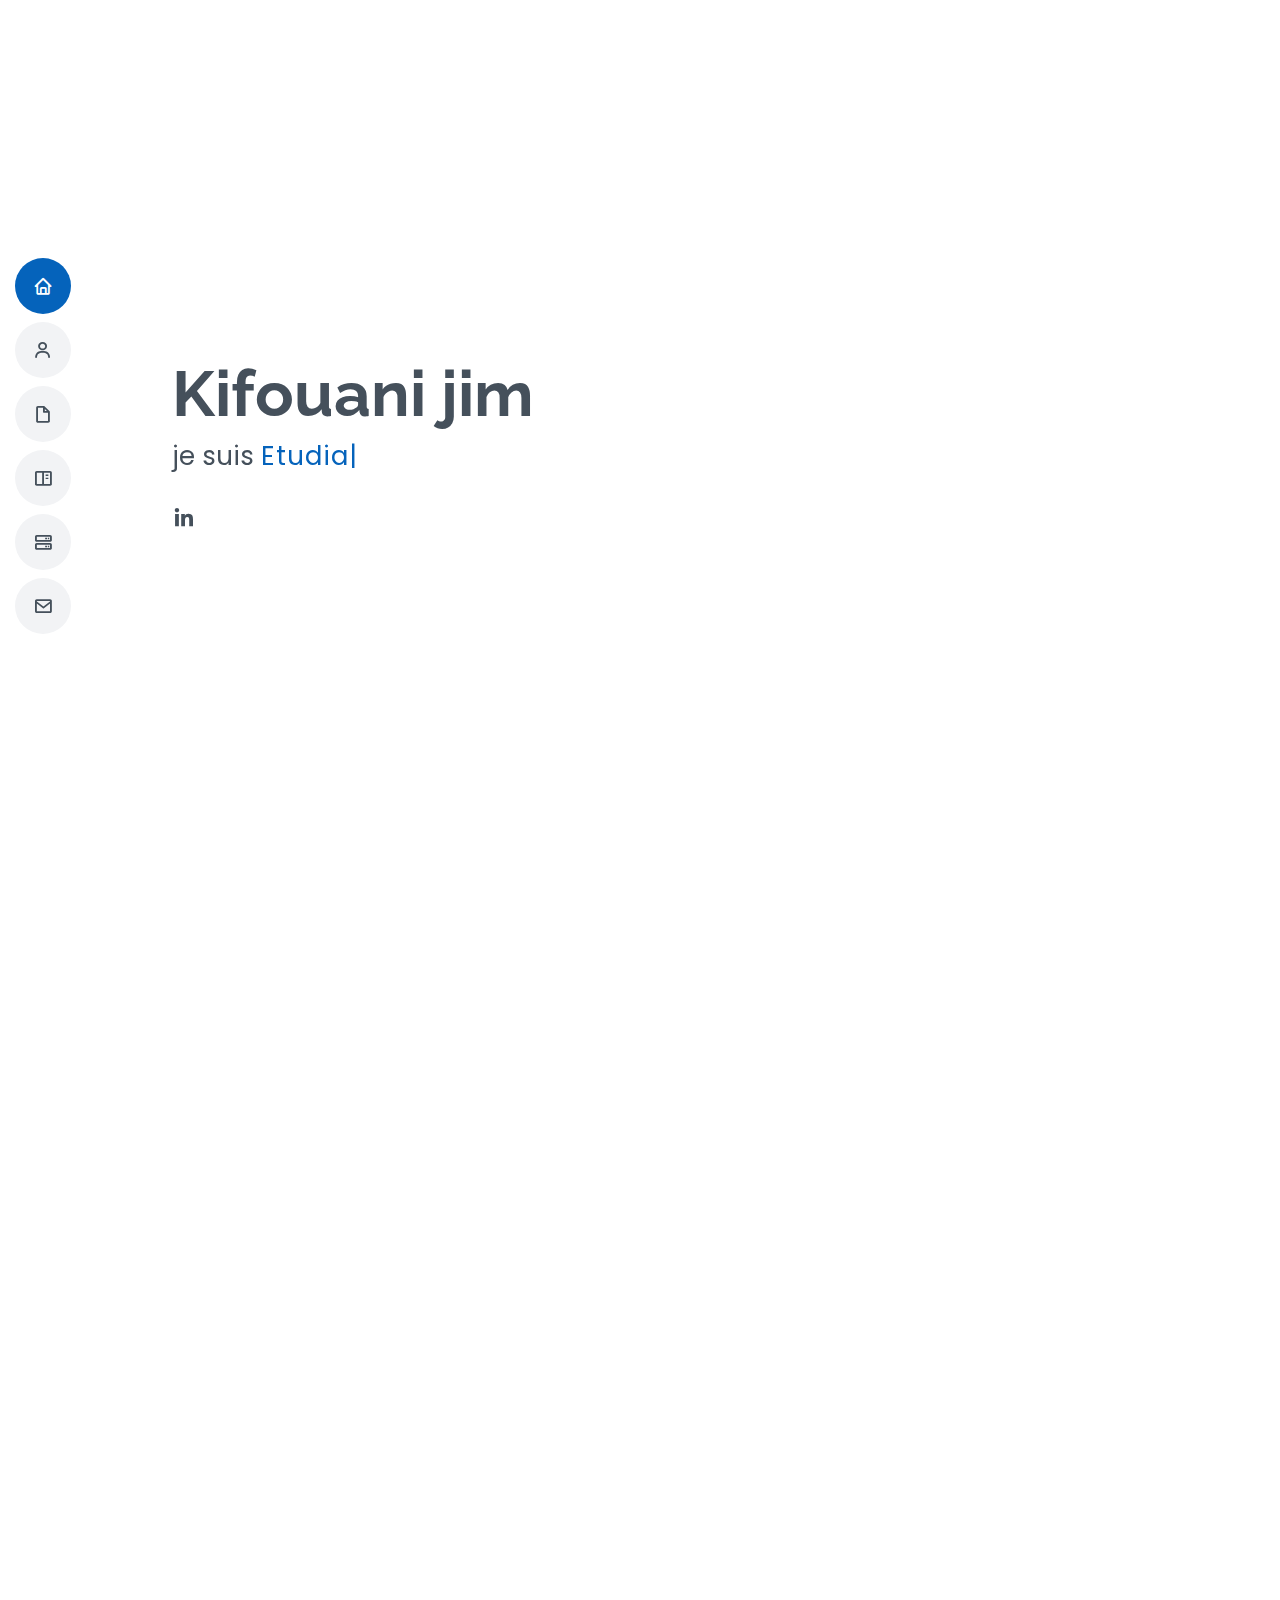
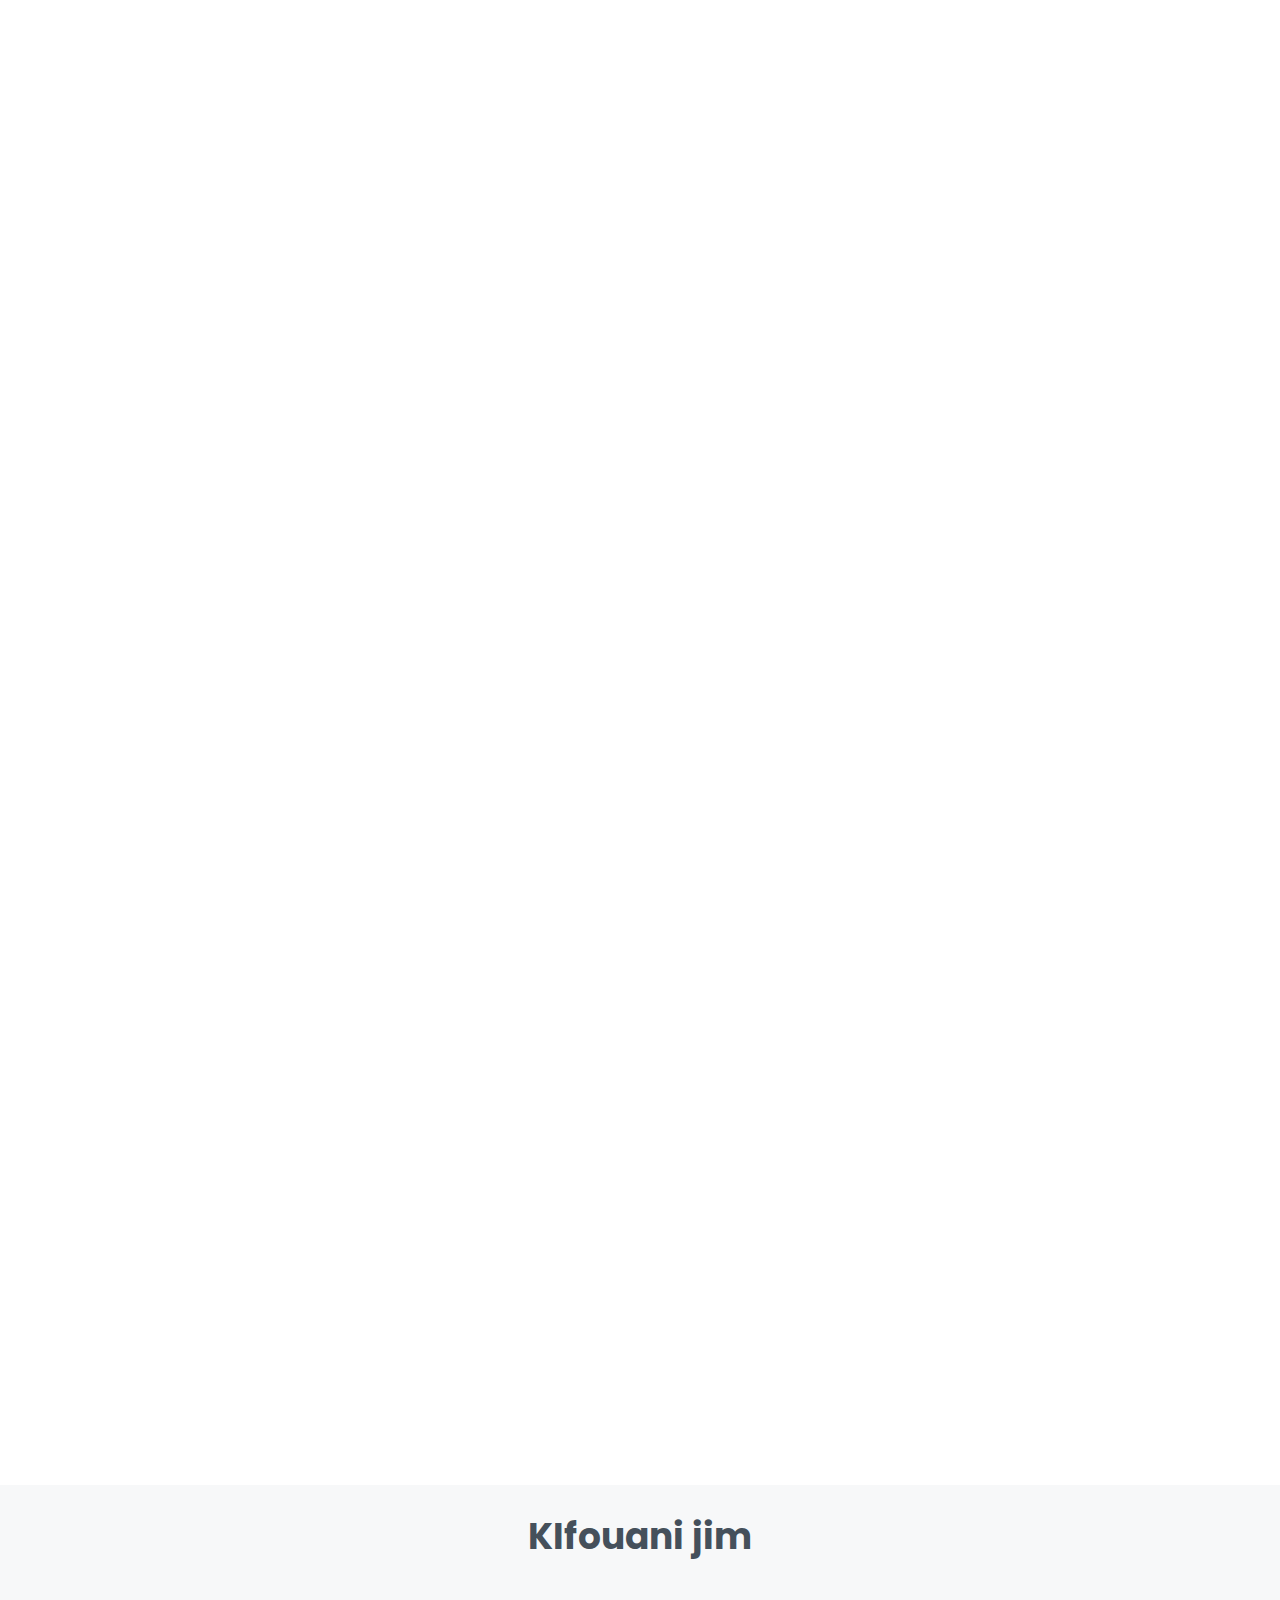
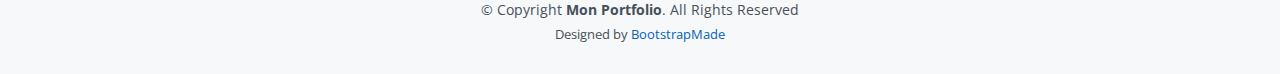
==== commit d2b32544: "Update index.html" ====
--- a/index.html
+++ b/index.html
@@ -173,7 +173,6 @@
                 <li>SQL,GIT</li>
                 <li>JAVA-SCRIPT,PHP</li>
                 <li>DOCKER</li>
-                <li>LANGUAGE SQL</li>
               </ul>
             </div>
             <div class="resume-item">
@@ -394,7 +393,7 @@
                 <div class="error-message"></div>
                 <div class="sent-message">Ton message a été envoyé. Merci!</div>
               </div>
-              <div class="text-center"><button type="submit">Send Message</button></div>
+              <div class="text-center"><button type="submit">Envoyé</button></div>
             </form>
 
           </div>
